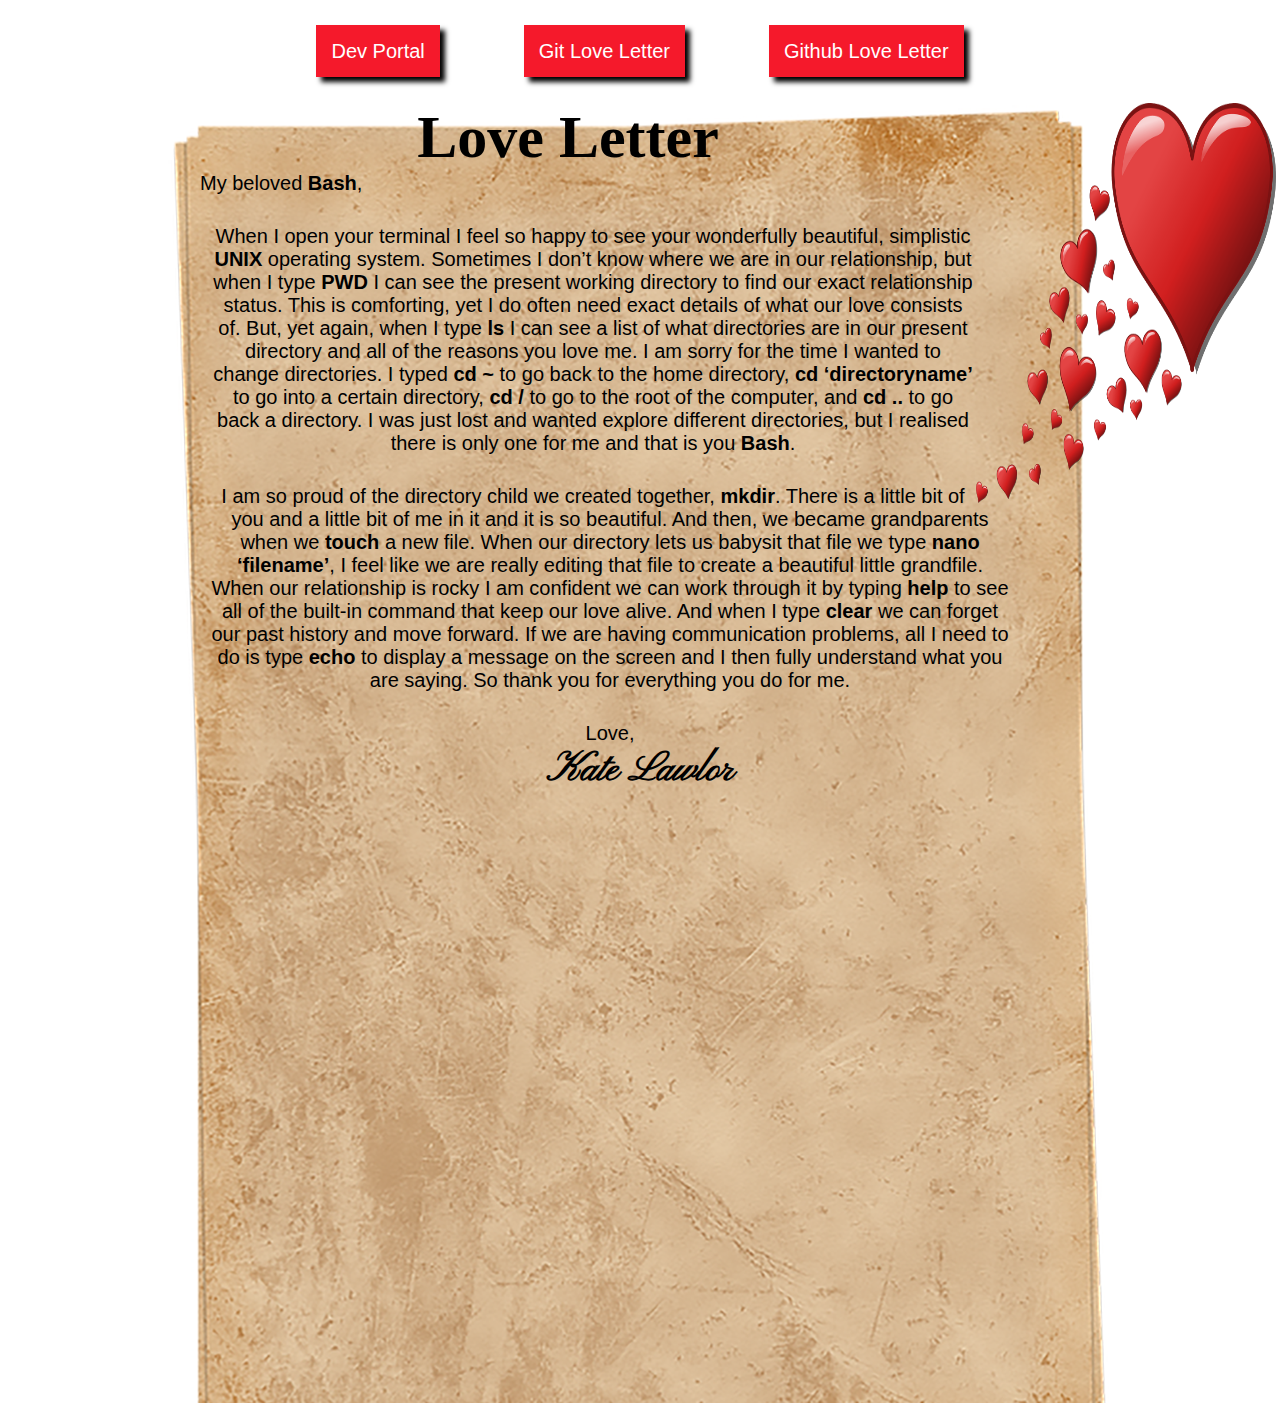
==== bash.html @ abd24d19 "done files" ====
<!doctype html>
<html lang="en">
<head>
	<meta charset="utf-8">
	<title>BASH Love Letter</title>
	<link rel="stylesheet" href="css/bash.css">
	<link href='https://fonts.googleapis.com/css?family=Indie+Flower' rel='stylesheet' type='text/css'>
	<link href='https://fonts.googleapis.com/css?family=Pinyon+Script' rel='stylesheet' type='text/css'>
</head>
<body class="home hearts">
<div class="container">
	<header class="centerme">
		<h1 class="hide">BASH Love Letter</h1>
	</header>
	<nav class="centerme">
		<ul>
			<li><a href="#">Dev Portal</a></li>
			<li><a href="#">Git Love Letter</a></li>
			<li><a href="#">Github Love Letter</a></li>
		</ul>
	</nav>
			<figure class="right twocollumn">
		<img src="css/img/hearts.png" width="300px" height="400px">
		</figure>
	<section class="box clearfix">
		<aticle class="centerme">
			<h2>Love Letter</h2>
	
			<h3 class="notcentered">
			My beloved <strong>Bash</strong>,
			</h3>
			<p>
			When I open your terminal I feel so happy to see your wonderfully beautiful, simplistic <strong>UNIX</strong> operating system. Sometimes I don’t know where we are in our relationship, but when I type <strong>PWD</strong> I can see the present working directory to find our exact relationship status. This is comforting, yet I do often need exact details of what our love consists of. But, yet again, when I type <strong>ls</strong> I can see a list of what directories are in our present directory and all of the reasons you love me. I am sorry for the time I wanted to change directories. I typed <strong>cd ~ </strong> to go back to the home directory, <strong>cd ‘directoryname’</strong> to go into a certain directory,<strong> cd / </strong> to go to the root of the computer, and<strong> cd ..</strong> to go back a directory. I was just lost and wanted explore different directories, but I realised there is only one for me and that is you <strong>Bash</strong>.</p>
			<p> I am so proud of the directory child we created together, <strong> mkdir</strong>. There is a little bit of you and a little bit of me in it and it is so beautiful. And then, we became grandparents when we <strong>touch </strong> a new file. When our directory lets us babysit that file we type <strong>nano ‘filename’</strong>, I feel like we are really editing that file to create a beautiful little grandfile. When our relationship is rocky I am confident we can work through it by typing <strong>help</strong> to see all of the built-in command that keep our love alive. And when I type <strong>clear</strong> we can forget our past history and move forward. If we are having communication problems, all I need to do is type <strong>echo</strong> to display a message on the screen and I then fully understand what you are saying. 
So thank you for everything you do for me.
</p>
<p>
Love,
</p>
<h4>

Kate Lawlor
</h4>

		</aticle>

	
	</section>
</div>
</body>
</html>
---- css/bash.css ----
/* universal styles */

/* css reset */
*,
*:before,
*:after {
	margin:0;
	padding: 0;
	-webkit-box-sizing: border-box;
	-moz-box-sizing: border-box;
	box-sizing: border-box;
}

.clearfix:after {
	display: table;
	content: " ";
	clear: both;
}
/*global styles */
.centerme{
	text-align: center;
}
.notcentered {
	text-align: left;
	margin-left:40px;
}

.right{
	float:right;

}
.hide {
	display: none;
}

/*page styles */
.home{
	background: url("img/desk1.jpg") no-repeat;
	background-size: cover;
}
.container {
	max-width:960px;
	margin: 0 auto;


}
a:link, a:visited{

	text-decoration: none;
	color: rgba(255,255,255,1);
	font-family: sans-serif;
	font-size: 20px;
	background-color: rgba(245,25,43,1);
	padding:15px;
	box-shadow: 5px 5px 5px rgba(0,0,0,1);


}

a:hover{
	text-decoration: underline;
}
li{
	list-style-type: none;
	display: inline-block;
	margin: 40px;
}

.box {
	background-image: url("img/paper.png");
	height:1300px;
}
h2 {
	font-family: 'Dancing Script', cursive;
	font-size: 60px;
}

h3 {
	font-family: sans-serif;
	font-size: 20px;
	font-weight: normal;

}

p {
	width:800px;
	margin-top:30px;
	margin-left: 50px;
	font-family: sans-serif;
	font-size: 20px;
}

h4 {
	font-family: 'Pinyon Script', cursive;
	font-size: 40px;
}

.twocollumn{
	width:15%;
}
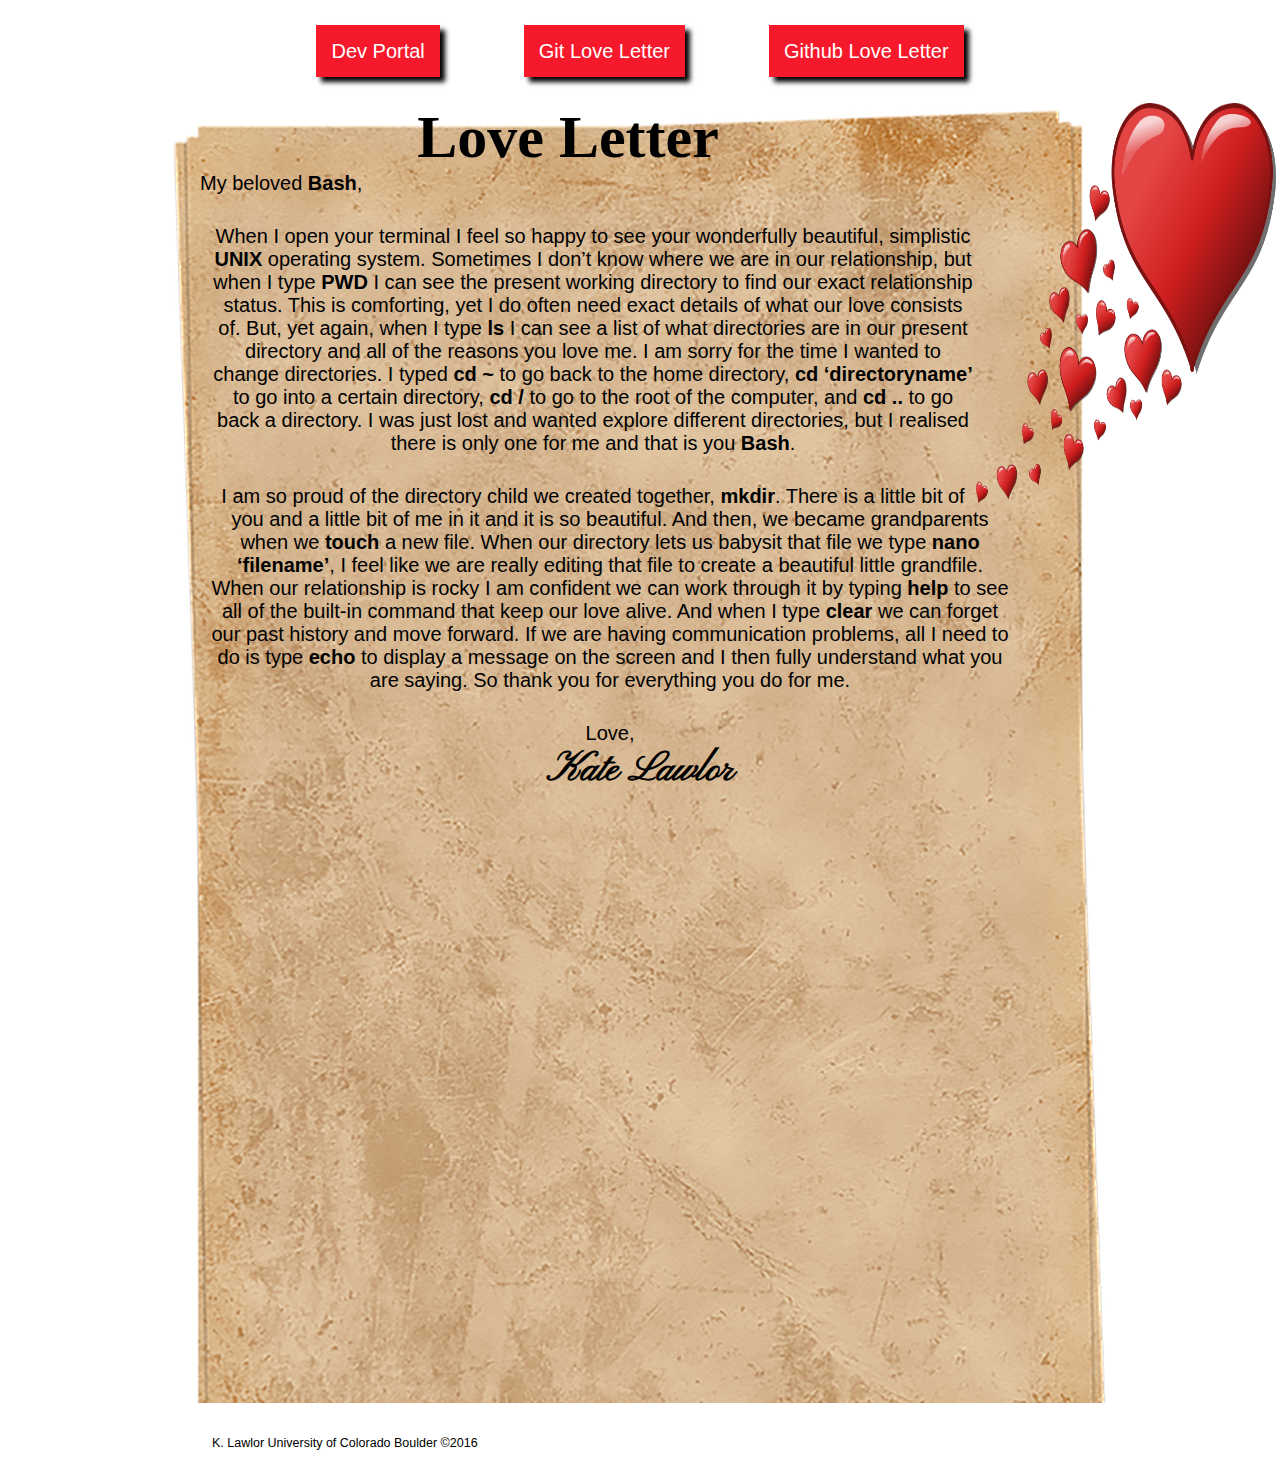
==== commit 4ad1d355: "add footer" ====
--- a/bash.html
+++ b/bash.html
@@ -15,8 +15,8 @@
 	<nav class="centerme">
 		<ul>
 			<li><a href="#">Dev Portal</a></li>
-			<li><a href="#">Git Love Letter</a></li>
-			<li><a href="#">Github Love Letter</a></li>
+			<li><a href="git.html">Git Love Letter</a></li>
+			<li><a href="github.html">Github Love Letter</a></li>
 		</ul>
 	</nav>
 			<figure class="right twocollumn">
@@ -43,9 +43,8 @@
 </h4>
 
 		</aticle>
-
-	
 	</section>
+	<footer><small>K. Lawlor University of Colorado Boulder &copy;2016 </small></footer>
 </div>
 </body>
 </html>--- a/css/bash.css
+++ b/css/bash.css
@@ -69,6 +69,7 @@
 .box {
 	background-image: url("img/paper.png");
 	height:1300px;
+	margin-bottom: 20px;
 }
 h2 {
 	font-family: 'Dancing Script', cursive;
@@ -97,4 +98,13 @@
 
 .twocollumn{
 	width:15%;
+}
+
+footer {
+	background: rgba(255,255,255,1);
+	padding:10px;
+	width:900px;
+	margin-left: 42px;
+	font-family: sans-serif;
+	font-size: 15px;
 }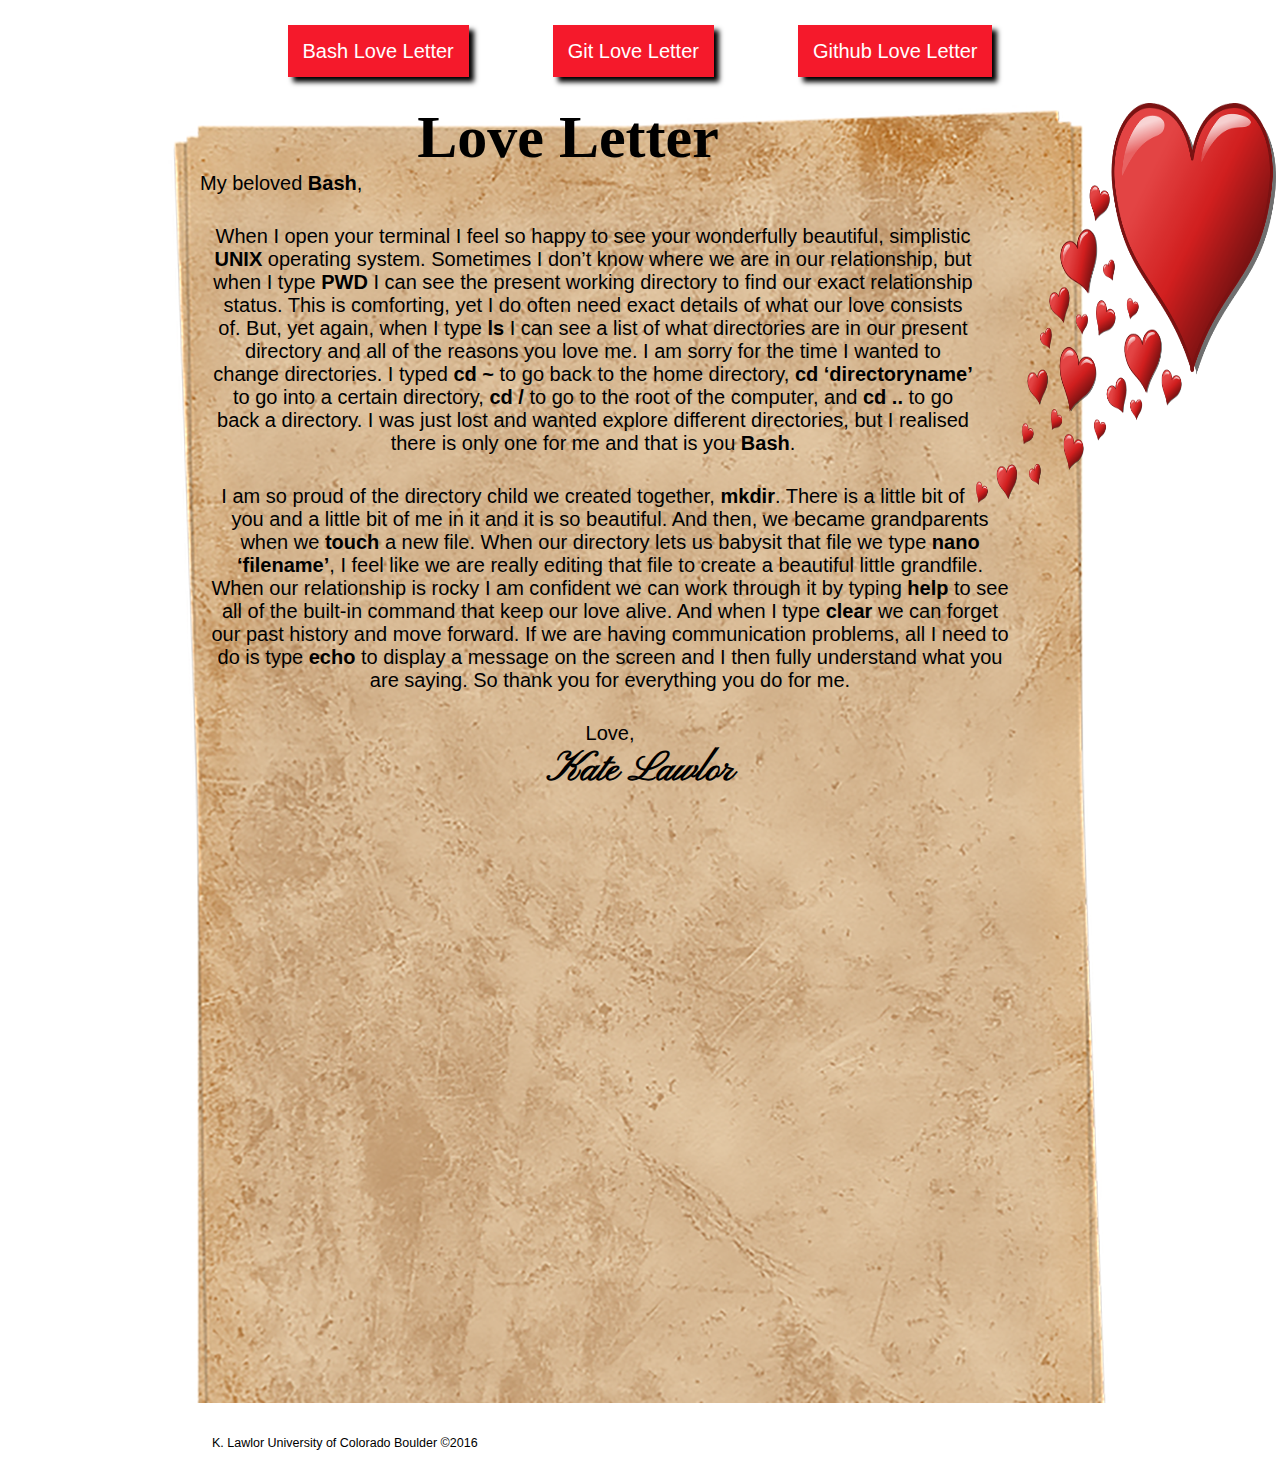
==== commit 1a5aedc7: "nav changed" ====
--- a/bash.html
+++ b/bash.html
@@ -14,7 +14,7 @@
 	</header>
 	<nav class="centerme">
 		<ul>
-			<li><a href="#">Dev Portal</a></li>
+			<li><a href="#">Bash Love Letter</a></li>
 			<li><a href="git.html">Git Love Letter</a></li>
 			<li><a href="github.html">Github Love Letter</a></li>
 		</ul>
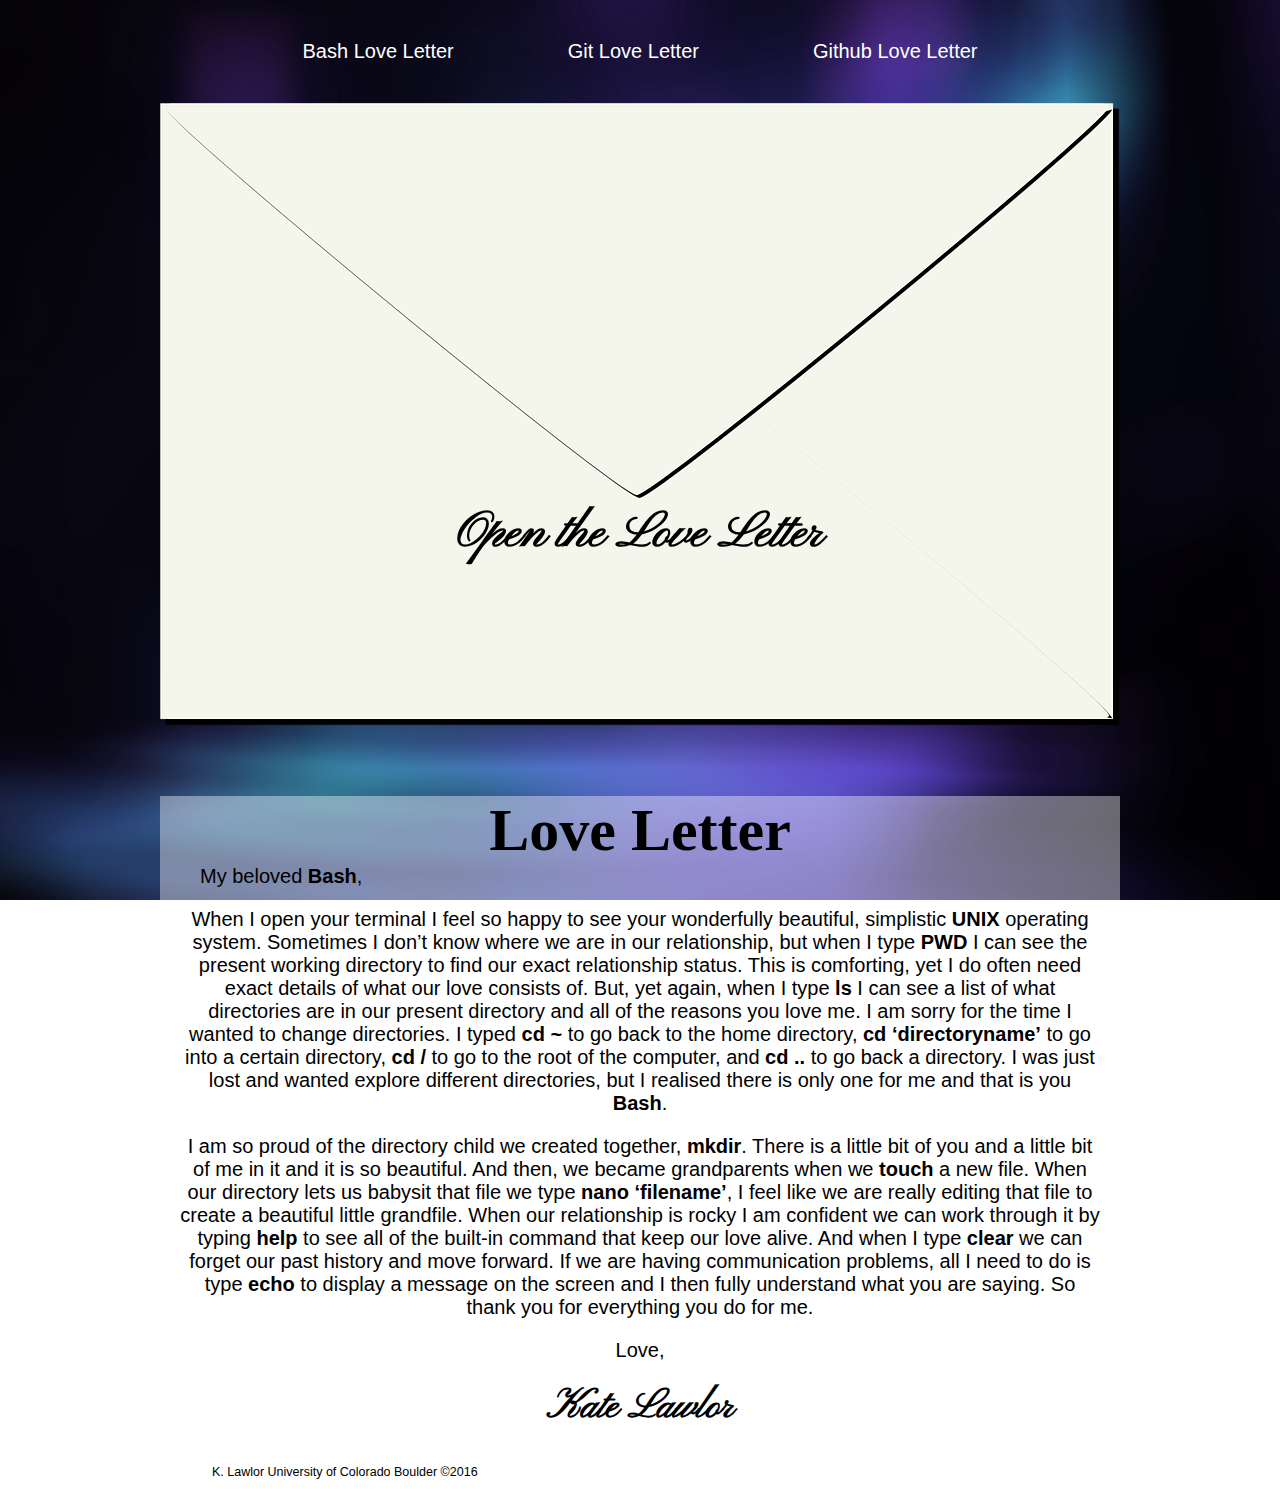
==== commit 32902ad9: "finish" ====
--- a/bash.html
+++ b/bash.html
@@ -19,12 +19,14 @@
 			<li><a href="github.html">Github Love Letter</a></li>
 		</ul>
 	</nav>
-			<figure class="right twocollumn">
-		<img src="css/img/hearts.png" width="300px" height="400px">
-		</figure>
-	<section class="box clearfix">
-		<aticle class="centerme">
-			<h2>Love Letter</h2>
+	<section class="letter centerme">
+		<h5><a href="#anchor">Open the Love Letter</a></h5>
+	</section>
+
+	<section class="clearfix top box">
+		<aticle>
+		<a name="anchor"></a>
+			<h2 class="centerme">Love Letter</h2>
 	
 			<h3 class="notcentered">
 			My beloved <strong>Bash</strong>,
@@ -37,12 +39,15 @@
 <p>
 Love,
 </p>
-<h4>
+<h4 class="centerme">
 
 Kate Lawlor
 </h4>
 
 		</aticle>
+		<aside> 
+		
+		</aside>
 	</section>
 	<footer><small>K. Lawlor University of Colorado Boulder &copy;2016 </small></footer>
 </div>
--- a/css/bash.css
+++ b/css/bash.css
@@ -25,17 +25,13 @@
 	margin-left:40px;
 }
 
-.right{
-	float:right;
-
-}
 .hide {
 	display: none;
 }
 
 /*page styles */
 .home{
-	background: url("img/desk1.jpg") no-repeat;
+	background: url("img/bash.jpg") no-repeat fixed;
 	background-size: cover;
 }
 .container {
@@ -44,20 +40,17 @@
 
 
 }
-a:link, a:visited{
+nav a:link, nav a:visited{
 
 	text-decoration: none;
 	color: rgba(255,255,255,1);
 	font-family: sans-serif;
 	font-size: 20px;
-	background-color: rgba(245,25,43,1);
 	padding:15px;
-	box-shadow: 5px 5px 5px rgba(0,0,0,1);
-
 
 }
 
-a:hover{
+nav a:hover{
 	text-decoration: underline;
 }
 li{
@@ -65,11 +58,24 @@
 	display: inline-block;
 	margin: 40px;
 }
+.letter {
+  background: url("img/letter.png");
+  width:960px;
+  height:623px;
+}
+
+.letter a, .letter a:visited {
+	text-decoration: none;
+	color:rgba(0,0,0,1);
+
+}
 
 .box {
-	background-image: url("img/paper.png");
-	height:1300px;
+	background:rgba(255,255,255,.4);
 	margin-bottom: 20px;
+}
+.top{
+	margin-top: 70px;
 }
 h2 {
 	font-family: 'Dancing Script', cursive;
@@ -84,24 +90,27 @@
 }
 
 p {
-	width:800px;
 	margin-top:30px;
-	margin-left: 50px;
+	text-align: center;
+	margin: 20px;
 	font-family: sans-serif;
 	font-size: 20px;
+
 }
 
 h4 {
 	font-family: 'Pinyon Script', cursive;
 	font-size: 40px;
 }
-
-.twocollumn{
-	width:15%;
+h5 {
+	font-family: 'Pinyon Script', cursive;
+	font-size: 50px;
+	padding-top:400px;
 }
 
+
 footer {
-	background: rgba(255,255,255,1);
+	background: rgba(255,255,255,.4);
 	padding:10px;
 	width:900px;
 	margin-left: 42px;
